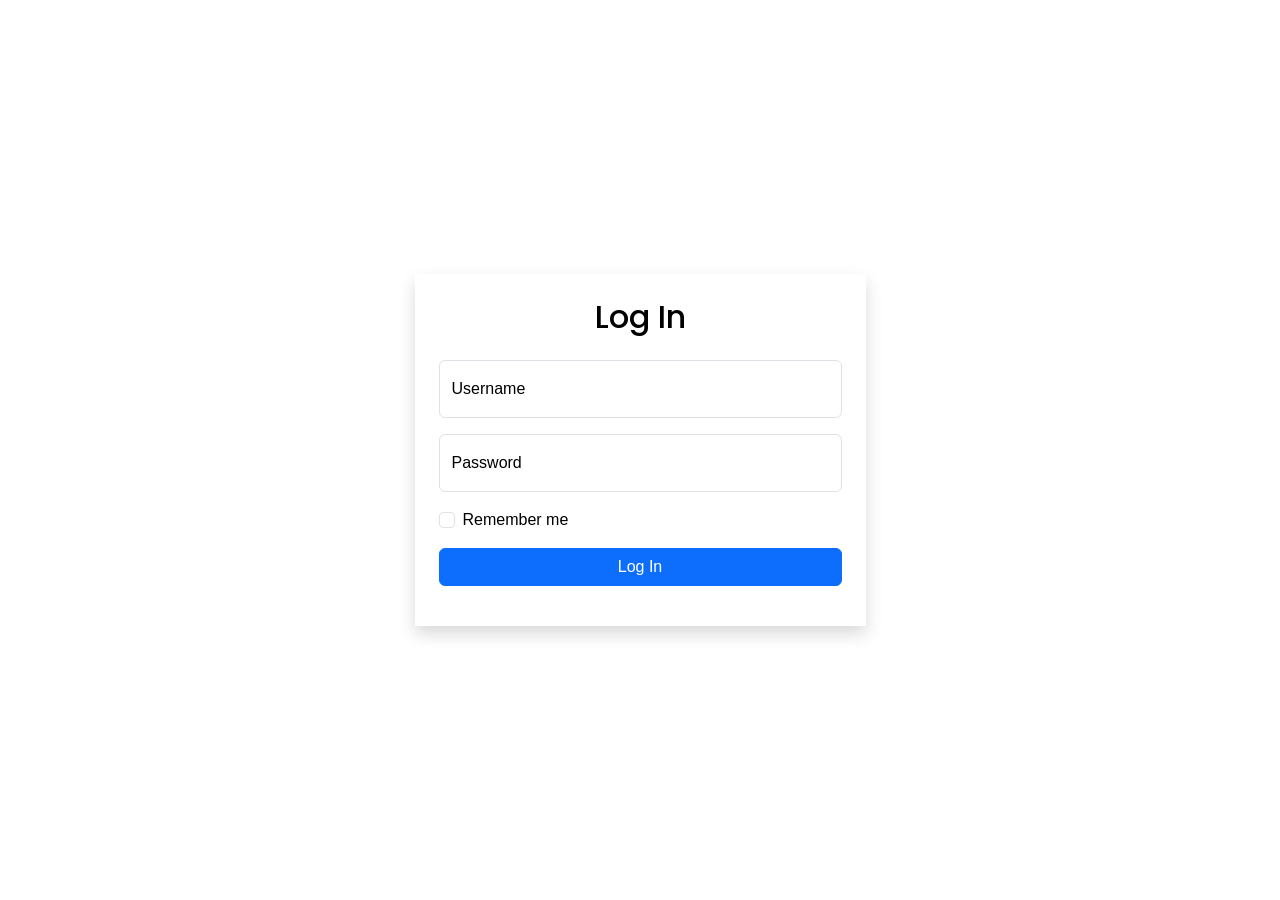
==== pages/ingredients.html @ 39838b16 "commit" ====
<!DOCTYPE html>
<html lang="en">
    <head>
        <meta charset="UTF-8">
        <meta http-equiv="X-UA-Compatible" content="IE=edge">
        <meta name="viewport" content="width=device-width, initial-scale=1.0">
        <link rel="stylesheet" href="../css/ingredients.css">
        <link href="https://cdn.jsdelivr.net/npm/bootstrap@5.2.2/dist/css/bootstrap.min.css" 
        rel="stylesheet" 
        integrity="sha384-Zenh87qX5JnK2Jl0vWa8Ck2rdkQ2Bzep5IDxbcnCeuOxjzrPF/et3URy9Bv1WTRi" 
        crossorigin="anonymous">
        <title>Ingredients</title>
    </head> 
    <body>
        <h1>Ingredients</h1> 
        <section>
            <div id="ingredientContainer" class="d-flex flex-wrap"></div>
            <div id="cart">
            </div>
        </section>
        <script src="../js/ingredients.js"></script>
        <script src="https://cdn.jsdelivr.net/npm/bootstrap@5.2.2/dist/js/bootstrap.bundle.min.js" 
            integrity="sha384-OERcA2EqjJCMA+/3y+gxIOqMEjwtxJY7qPCqsdltbNJuaOe923+mo//f6V8Qbsw3" 
            crossorigin="anonymous">
        </script>
    </body>
</html>
---- css/ingredients.css ----
#cart {
    background-color: #B4CDE6;
    width: 300px;
    height: 100vh;
    /* position: fixed; */
    /* top: 0;
    right: 0; */
}

#ingredientContainer {
    margin: 2px;
}
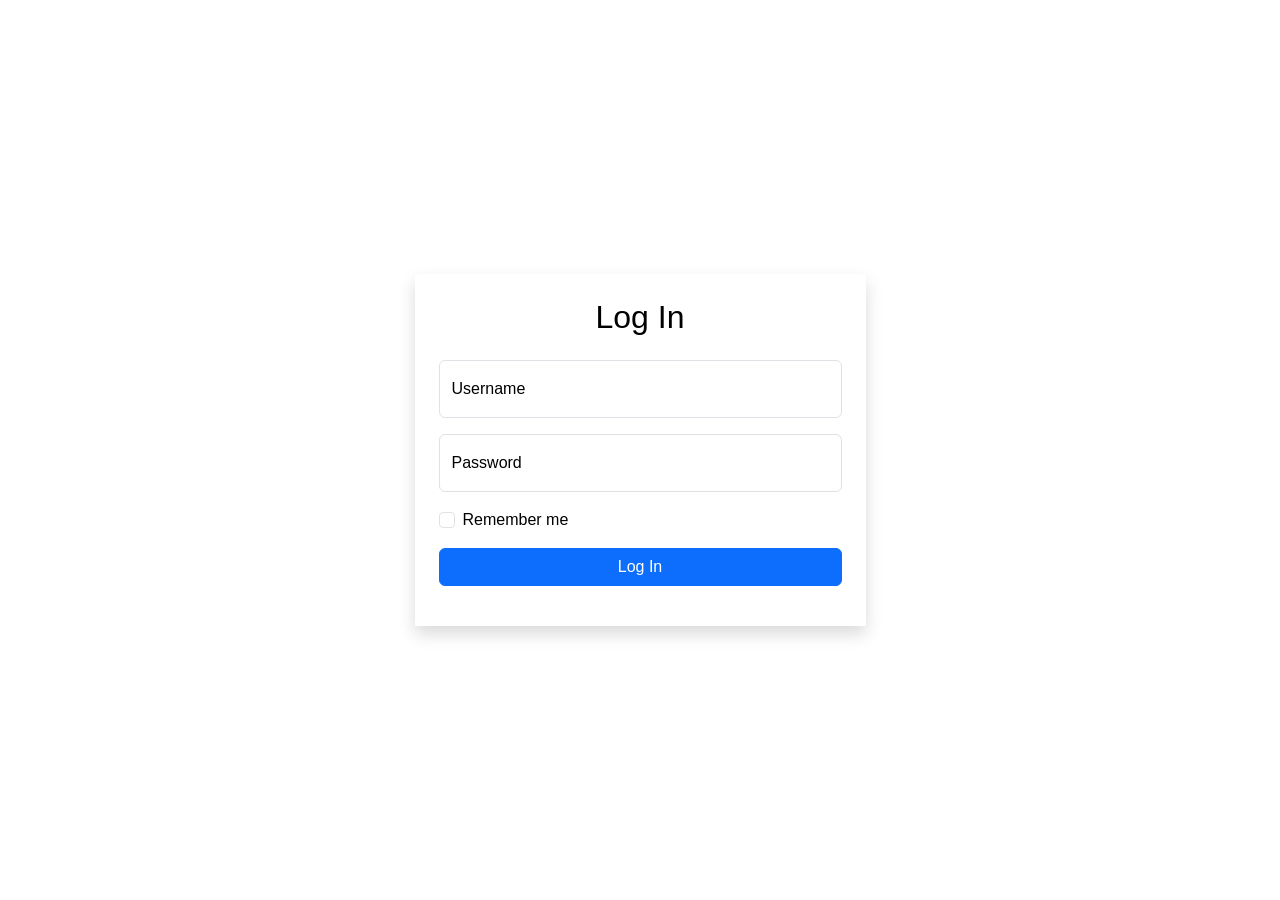
==== commit 811f2d96: "tercera preentrega proyecto JS" ====
--- a/pages/ingredients.html
+++ b/pages/ingredients.html
@@ -9,15 +9,51 @@
         rel="stylesheet" 
         integrity="sha384-Zenh87qX5JnK2Jl0vWa8Ck2rdkQ2Bzep5IDxbcnCeuOxjzrPF/et3URy9Bv1WTRi" 
         crossorigin="anonymous">
-        <title>Ingredients</title>
+        <title>RECIPEFINDER</title>
     </head> 
     <body>
-        <h1>Ingredients</h1> 
         <section>
+            <div class="modal fade" id="exampleModal" tabindex="-1" >
+                <div class="modal-dialog">
+                    <div class="modal-content">
+                        <div class="modal-header">
+                            <h1 class="modal-title fs-5" id="exampleModalLabel">We found these recipes with those ingredients</h1>
+                        </div>
+                        <div class="modal-body" id="modal-body"></div>
+                    </div>
+                </div>
+            </div>
+        </section>
+        <section>
+            <div class="modal fade" id="errorModal" tabindex="-1" >
+                <div class="modal-dialog">
+                    <div class="modal-content">
+                        <div class="modal-header">
+                            <h1 class="modal-title fs-5" id="exampleModalLabel">No Hits! :(</h1>
+                        </div>
+                        <div class="modal-body" id="error-modal-body">
+                            Sorry, We couldn't find any recipes using <i>all</i> those ingredients
+                        </div>
+                    </div>
+                </div>
+            </div>
+        </section>
+        <nav class="navbar bg-light" title="Chicken & Bacon&#013;Shrimp & Eggs&#013;Beef & Bread">
+            <div class="container-fluid">
+                <span><span class="navbar-brand mb-0 h1">RECIPEFINDER 2000!</span><small>Hover for some quick combinations</small></span>
+            </div>
+            <hr><hr>
+            <div class="container-fluid">
+                <span>Instructions: <small>Choose any number of ingredients, we'll try to find a recipe that uses all of them!</small></span>
+            </div>
+        </nav>
+        <section class="d-flex">
             <div id="ingredientContainer" class="d-flex flex-wrap"></div>
             <div id="cart">
+                <button id="searchButton" class="btn btn-primary" type="submit" onclick="search()">Search Recipes</button>
             </div>
         </section>
+
         <script src="../js/ingredients.js"></script>
         <script src="https://cdn.jsdelivr.net/npm/bootstrap@5.2.2/dist/js/bootstrap.bundle.min.js" 
             integrity="sha384-OERcA2EqjJCMA+/3y+gxIOqMEjwtxJY7qPCqsdltbNJuaOe923+mo//f6V8Qbsw3" 
--- a/css/ingredients.css
+++ b/css/ingredients.css
@@ -1,12 +1,42 @@
+@import url('https://fonts.googleapis.com/css2?family=Poppins&display=swap');
+
+* {
+    font-family: 'Poppins', sans-serif;
+}
+
+body, html{
+    margin: 0;
+    padding: 0;
+}
 #cart {
     background-color: #B4CDE6;
-    width: 300px;
+    width: 15%;
     height: 100vh;
-    /* position: fixed; */
-    /* top: 0;
-    right: 0; */
+    position: fixed;
+    top: 0;
+    right: 0; 
 }
-
+.selectedItem li{
+    background-color: whitesmoke;
+    list-style: none;
+    border-radius: 8px;
+    border: 2px solid rgba(112, 128, 144, 0.274);
+    text-align: center;
+    margin-top: 5px;
+}
+.ingredient{
+    margin-bottom: 0px;
+}
 #ingredientContainer {
-    margin: 2px;
+    width: 85%;
+}
+#searchButton{
+    display: none;
+}
+.is-visible{
+    display: inline-block !important;
+}
+.card{
+    width: 18rem;
+    margin: 3px;
 }
